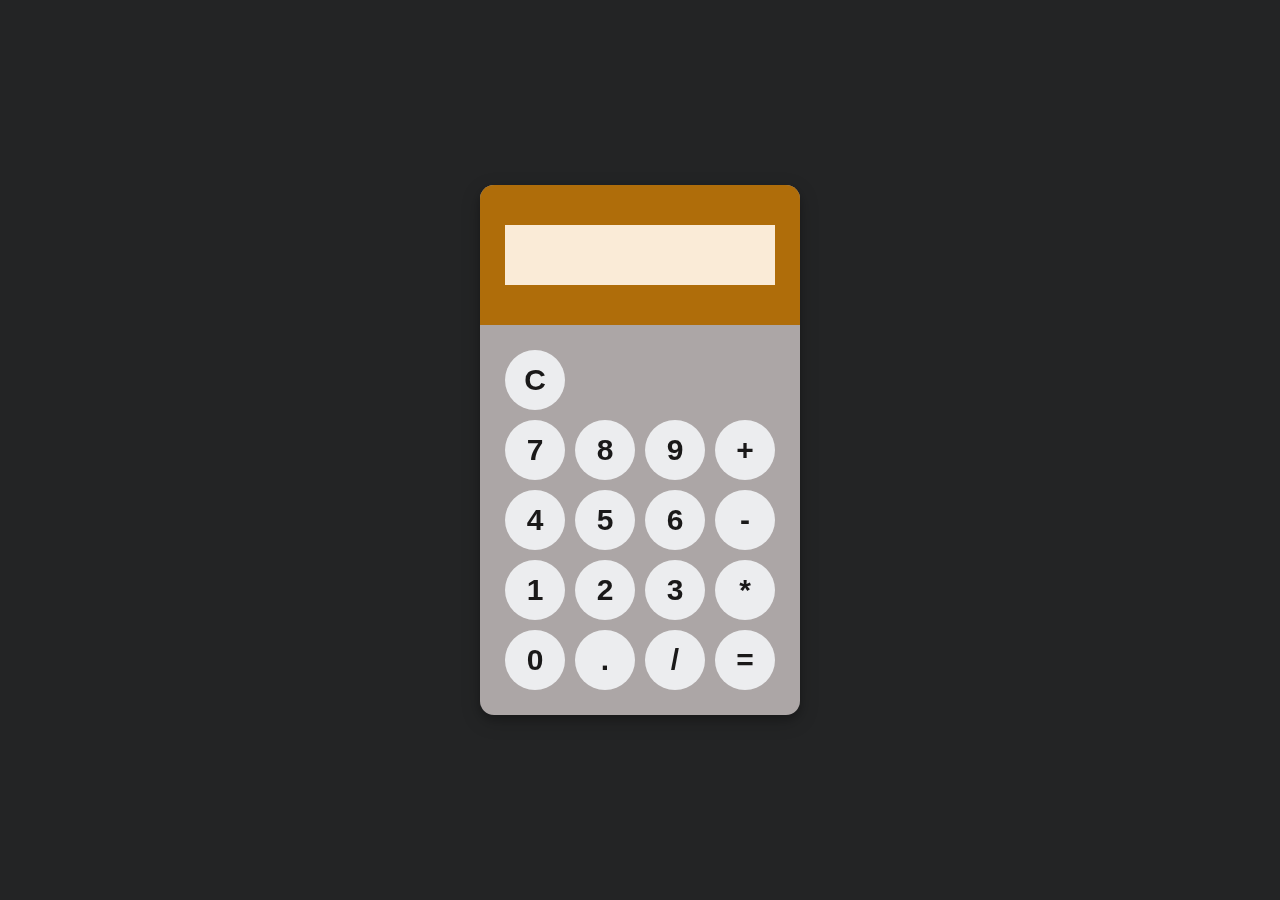
==== calculator.html @ 8801e7f6 "Create calculator.html" ====
<html>
<head>
<title>Calculator</title>
</head>
<style>
    body, html {
 background: #232425;
 margin: 0;
 padding: 0;
}
 
.container {
 position: fixed;
 top: 50%;
 left: 50%;
 transform: translate(-50%, -50%);
 background: rgb(172, 166, 166);
 box-shadow: 0 4px 8px 0 rgba(0,0,0,0.2), 0 6px 20px 0 rgba(0,0,0,0.2);
 border-radius: 14px;
 padding-bottom: 20px;
 width: 320px;
 
}
.display {
 width: 100%;
 height: 60px;
 padding: 40px 0;
 background: #af6d0a;
 border-top-left-radius: 14px;
 border-top-right-radius: 14px;
}
.buttons {
 padding: 20px 20px 0 20px;
}
.row {
 width: 280px;
 float: left;
}
input[type=button] {
 width: 60px;
 height: 60px;
 float: left;
 padding: 0;
 margin: 5px;
 box-sizing: border-box;
 background: #ecedef;
 border: none;
 font-size: 30px;
 line-height: 30px;
 border-radius: 50%;
 font-weight: 700;
 color: #1a1919;
 cursor: pointer;
 
}
input[type=text] {
 width: 270px;
 height: 60px;
 float: left;
 padding: 0;
 box-sizing: border-box;
 border: #232425;
 background-color: antiquewhite;
 color: #af6d0a;
 text-align: right;
 font-weight: 700;
 font-size: 60px;
 line-height: 60px;
 margin: 0 25px;
 
}
.red {
 background: #af6d0a;
 color: #191515;
}
</style>
 
<body>
 
 <div class="container">
 <form name="form">
 <div class="display">
 <input type="text" placeholder="" name="displayResult"/>
 </div>
 <div class="buttons">
    <div class="row">
        <input type="button" name="clear" value="C" onClick="calcNumbers(.value)">
        </div>
   <div class="row">
 <input type="button" name="b7" value="7" onClick="calcNumbers(b7.value)">
   <input type="button" name="b8" value="8" onClick="calcNumbers(b8.value)">
   <input type="button" name="b9" value="9" onClick="calcNumbers(b9.value)">
   <input type="button" name="addb" value="+" onClick="calcNumbers(addb.value)">
 </div>
 
 <div class="row">
 <input type="button" name="b4" value="4" onClick="calcNumbers(b4.value)">
   <input type="button" name="b5" value="5" onClick="calcNumbers(b5.value)">
   <input type="button" name="b6" value="6" onClick="calcNumbers(b6.value)">
   <input type="button" name="subb" value="-" onClick="calcNumbers(subb.value)">
 </div>
 
 <div class="row">
 <input type="button" name="b1" value="1" onClick="calcNumbers(b1.value)">
   <input type="button" name="b2" value="2" onClick="calcNumbers(b2.value)">
   <input type="button" name="b3" value="3" onClick="calcNumbers(b3.value)">
   <input type="button" name="mulb" value="*" onClick="calcNumbers(mulb.value)">
 </div>
 
 <div class="row">
 <input type="button" name="b0" value="0" onClick="calcNumbers(b0.value)">
   <input type="button" name="dotb" value="." onClick="calcNumbers(dotb.value)">
   <input type="button" name="divb" value="/" onClick="calcNumbers(divb.value)">
   <input type="button" class="red" value="=" onClick="displayResult.value=eval(displayResult.value)">
 </div>
 </div>
 
 </form>
 </div>
 <script>
    function calcNumbers(result){
    form.displayResult.value=form.displayResult.value+result;
    
    }
    </script>
</body>
 
</html>
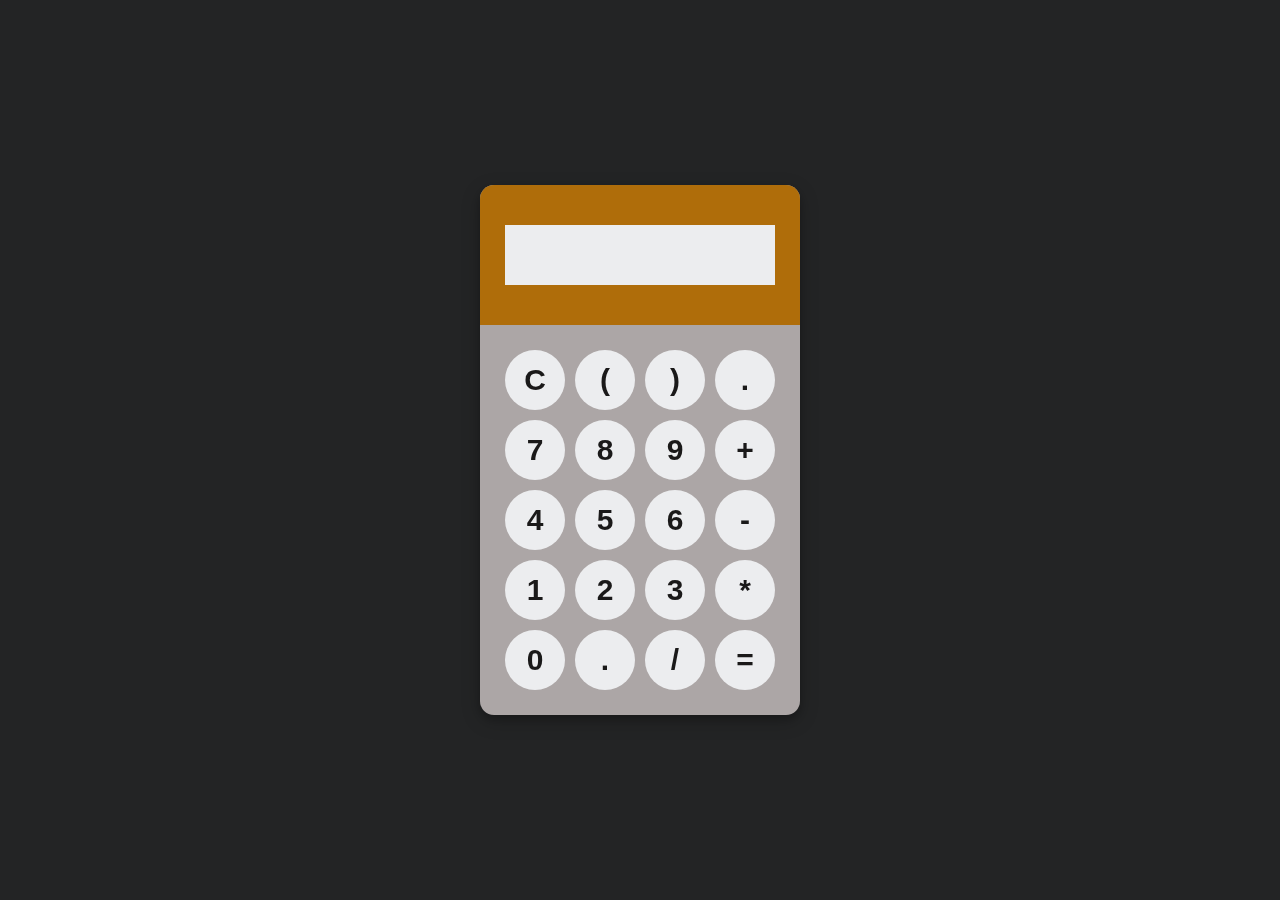
==== commit 0afb22bb: "Update calculator.html" ====
--- a/calculator.html
+++ b/calculator.html
@@ -60,8 +60,8 @@
  padding: 0;
  box-sizing: border-box;
  border: #232425;
- background-color: antiquewhite;
- color: #af6d0a;
+ background-color: #ecedef;
+ color: #1c1b19;
  text-align: right;
  font-weight: 700;
  font-size: 60px;
@@ -80,49 +80,65 @@
  <div class="container">
  <form name="form">
  <div class="display">
- <input type="text" placeholder="" name="displayResult"/>
+ <input type="text" placeholder="" id="result" name="displayResult"/>
  </div>
  <div class="buttons">
     <div class="row">
-        <input type="button" name="clear" value="C" onClick="calcNumbers(.value)">
-        </div>
+    <input type="button" class="btn" value="C">
+    <input type="button" class="btn" value="(">
+    <input type="button" class="btn" value=")">
+    <input type="button" class="btn" value=".">
+
+
+  </div>
    <div class="row">
- <input type="button" name="b7" value="7" onClick="calcNumbers(b7.value)">
-   <input type="button" name="b8" value="8" onClick="calcNumbers(b8.value)">
-   <input type="button" name="b9" value="9" onClick="calcNumbers(b9.value)">
-   <input type="button" name="addb" value="+" onClick="calcNumbers(addb.value)">
+ <input type="button" class="btn"   value="7">
+   <input type="button" class="btn" value="8">
+   <input type="button" class="btn" value="9">
+   <input type="button" class="btn" value="+">
+ </div>
+ <div class="row">
+ <input type="button" class="btn" value="4">
+   <input type="button" class="btn" value="5">
+   <input type="button" class="btn" value="6">
+   <input type="button" class="btn" value="-">
  </div>
  
  <div class="row">
- <input type="button" name="b4" value="4" onClick="calcNumbers(b4.value)">
-   <input type="button" name="b5" value="5" onClick="calcNumbers(b5.value)">
-   <input type="button" name="b6" value="6" onClick="calcNumbers(b6.value)">
-   <input type="button" name="subb" value="-" onClick="calcNumbers(subb.value)">
+ <input type="button" class="btn" value="1">
+   <input type="button" class="btn" value="2">
+   <input type="button" class="btn" value="3" >
+   <input type="button" class="btn"  value="*">
  </div>
  
  <div class="row">
- <input type="button" name="b1" value="1" onClick="calcNumbers(b1.value)">
-   <input type="button" name="b2" value="2" onClick="calcNumbers(b2.value)">
-   <input type="button" name="b3" value="3" onClick="calcNumbers(b3.value)">
-   <input type="button" name="mulb" value="*" onClick="calcNumbers(mulb.value)">
- </div>
- 
- <div class="row">
- <input type="button" name="b0" value="0" onClick="calcNumbers(b0.value)">
-   <input type="button" name="dotb" value="." onClick="calcNumbers(dotb.value)">
-   <input type="button" name="divb" value="/" onClick="calcNumbers(divb.value)">
-   <input type="button" class="red" value="=" onClick="displayResult.value=eval(displayResult.value)">
+ <input type="button" class="btn" value="0">
+   <input type="button" class="btn" value="." >
+   <input type="button" class="btn" value="/">
+   <input type="button" class="btn" value="=">
  </div>
  </div>
  
  </form>
  </div>
  <script>
-    function calcNumbers(result){
-    form.displayResult.value=form.displayResult.value+result;
-    
-    }
-    </script>
+   let btn = document.getElementsByClassName("btn");
+   let result = document.getElementById("result");
+   for(let a = 0; btn.length> a; a++){
+    btn[a].addEventListener('click', function(){
+      if(btn[a].value == '='){
+        result.value = eval(result.value);
+      }else if(btn[a].value == 'C'){
+
+        result.value ='';
+      }else{
+        result.value +=btn[a].value;
+        
+      }
+    })
+
+   }
+  </script>
 </body>
  
 </html>